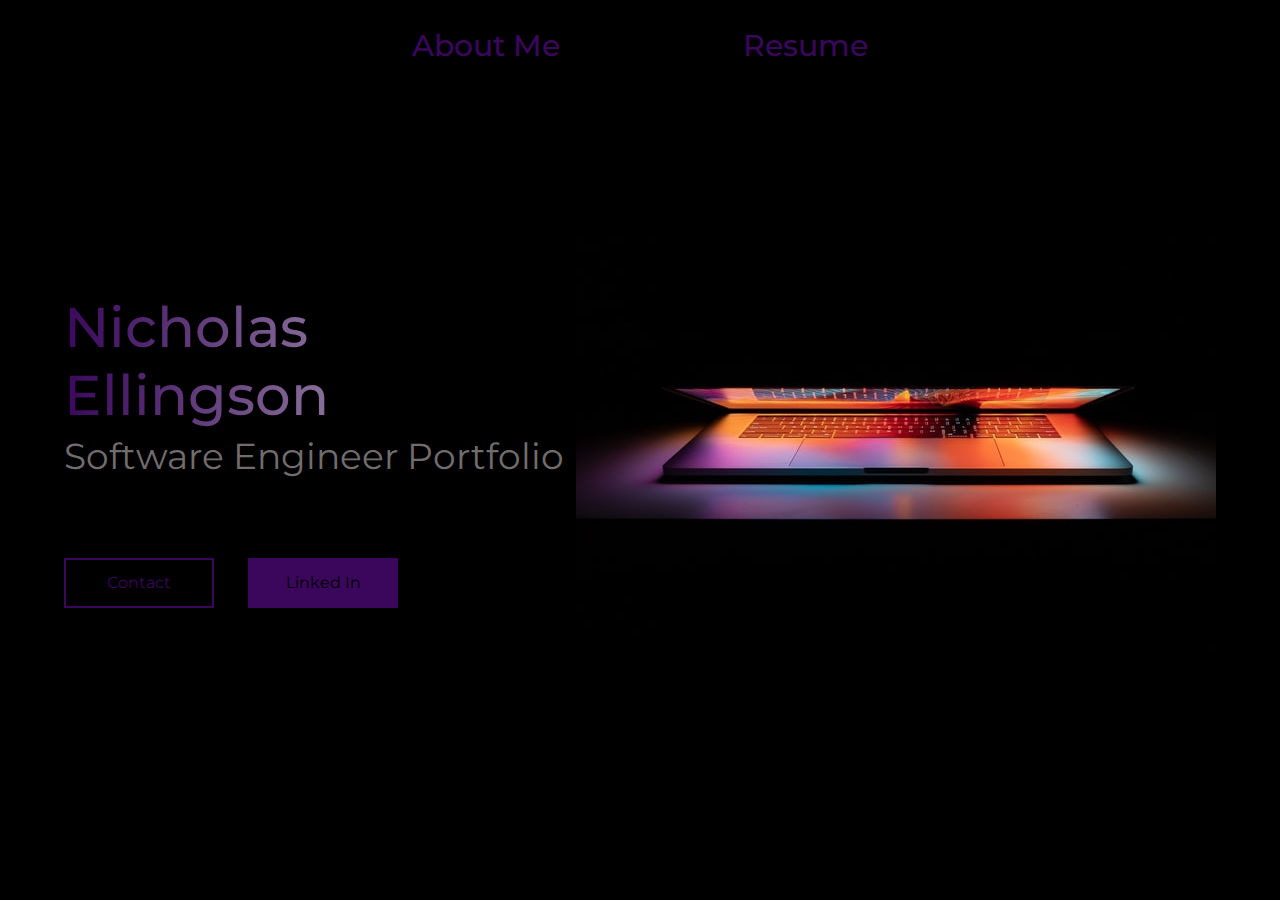
==== index.html @ 5e9bbbca "First commit" ====
<!DOCTYPE html>
<html lang="en">
<head>
    <meta charset="UTF-8">
    <meta http-equiv="X-UA-Compatible" content="IE=edge">
    <meta name="viewport" content="width=device-width, initial-scale=1.0">
    <title>Personal Portfolio</title>
    <link rel= "stylesheet" href= "styles.css" />
</head>
<body>
    <header>
    <nav>
        <ul class = "nav-links">
            <li><a class = "nav-link-about" href="#"> </a>About Me</a></li>
        </ul>
        <ul class = "nav-links-two">
            <li><a class = "nav-link-experience" href = "#"> </a>Resume</a></li>
        </ul>
        </div>
    </nav>
</header>

<main>


    <section class = "presentation">
        <div class ="introduction">
            <div class="intro-text">
                <h1>Nicholas Ellingson</h1>
                <p> Software Engineer Portfolio</p>
            </div>
            <div class="cta">
                <button class = "cta-select"> Contact</button>
                <button class = "cta-select1"> Linked In</button>
            </div>
        </div>

        <div class ="cover">
            <img src ="./picture/computer.jpg" alt = "Laptop" />
        </div>
    </section>

</main>

</body>
</html>
---- styles.css ----
@import url('https://fonts.googleapis.com/css2?family=Montserrat:wght@400;700&display=swap');


* {
    box-sizing: border-box;
    margin: 0;
    padding: 0;

}
body {
    font-family: 'Montserrat', sans-serif;
    background: black;
}



header {
    display:flex;
    width: 50%;
    margin:auto;
    height: 10vh;
    align-items: center;

}
nav{
    flex: 1;
    display:flex;
    font-weight: 500;
    display: flex;
    justify-content: space-around;
    color: rgb(58, 7, 92);
    font-size: 30px;
    cursor: pointer;
}
.nav-links{
    list-style: none;
}



.nav-links:hover{
color:rgb(150, 28, 221);
}

.nav-links-two{
    list-style: none;
}

.nav-links-two:hover{
    color:rgb(150, 28, 221);
    }


.presentation {
    display: flex;
    width: 90%;
    margin: auto;
    min-height: 80vh;
    align-items: center;
}

.introduction {
    flex: 1;
}

.cover {
    flex:1;
}

.intro-text h1{
    font-size: 56px;
    font-weight: 500;
    background: linear-gradient(to right, rgb(58, 7, 92), #d2d2d6);
    -webkit-background-clip: text;
    background-clip: text;
    -webkit-text-fill-color: transparent;
}

.intro-text p {
    margin-top: 5px;
    font-size: 36px;
    color: rgb(114, 109, 109);
}

.cta {
    padding: 50px 0px 0px 0px;
}

.cta-select {
    border: 2px solid rgb(58, 7, 92);
    background: transparent;
    color: rgb(58, 7, 92);
    width: 150px;
    height: 50px;
    cursor: pointer;
    font-family: 'Montserrat', sans-serif;
    font-size: 16px;
}

.cta-select:hover{
    color:rgb(150, 28, 221);
    border: 2px solid rgb(150, 28, 221);
}

.cta-select1 {
    background: rgb(58, 7, 92);
    color:black;
    border: none;
    width: 150px;
    height: 50px;
    cursor: pointer;
    font-family: 'Montserrat', sans-serif;
    font-size: 16px;
    margin: 30px 0px 0px 30px;
}

.cta-select1:hover{
    color:rgb(150, 28, 221);
    border: 2px solid rgb(150, 28, 221);
}

@media screen and (max-width: 1086px) {
    .presentation {
        flex-direction: column;
    }
    .introduction {
        margin-top: 5vh;
        text-align: center;
    }
    .nav-links {
        font-size: 22px;
        display: flex;
    }
    .nav-links-two{
        font-size: 22px;
        display: flex;
    }

}
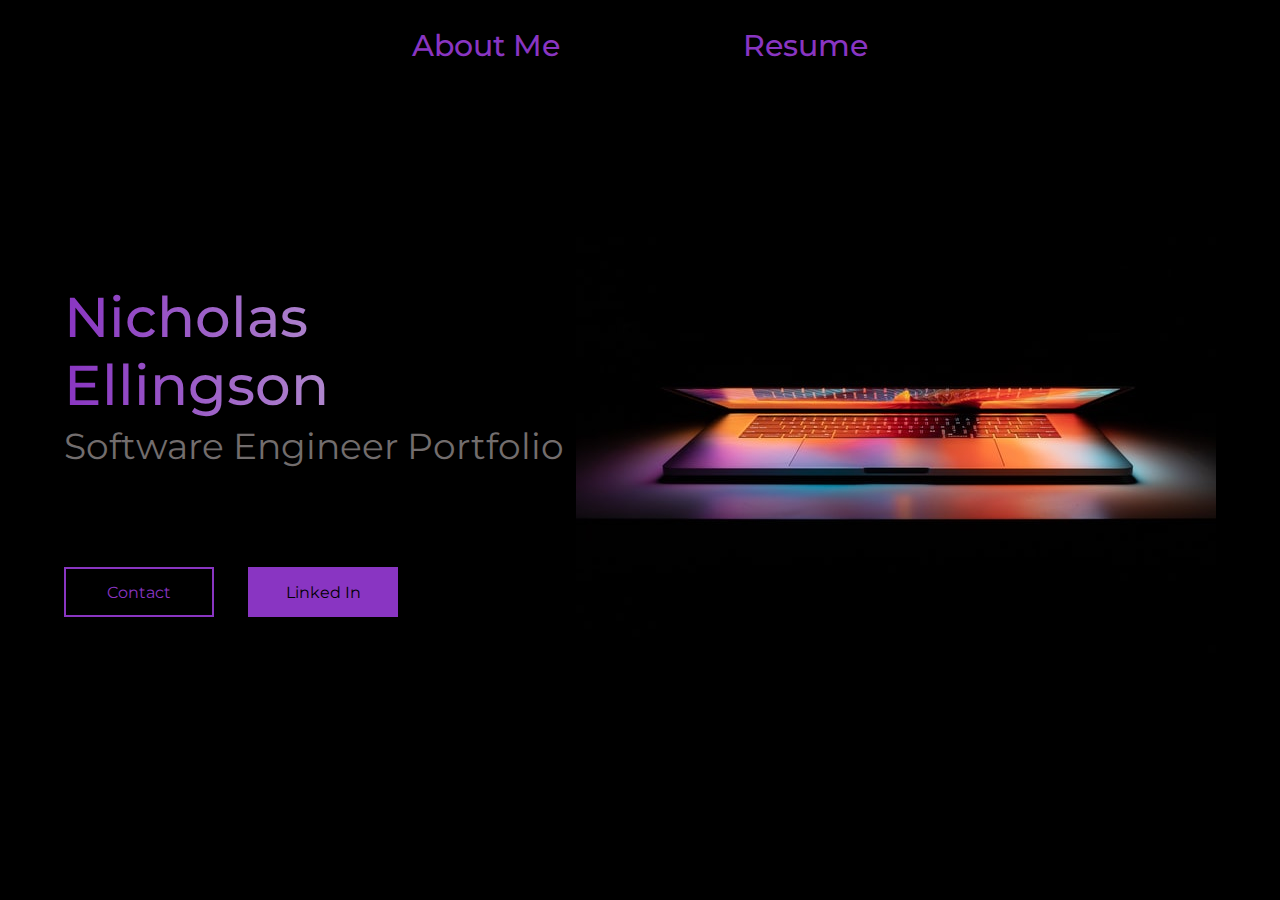
==== commit bffb2f5e: "Color updates and link update" ====
--- a/index.html
+++ b/index.html
@@ -30,8 +30,9 @@
                 <p> Software Engineer Portfolio</p>
             </div>
             <div class="cta">
+                <form>action = "https://www.linkedin.com/in/nicholasellingson/"</form>
                 <button class = "cta-select"> Contact</button>
-                <button class = "cta-select1"> Linked In</button>
+                <button class = "cta-select1" onclick= "window.open('https://www.linkedin.com/in/nicholasellingson/','blank')"> Linked In</button></a>
             </div>
         </div>
 
--- a/styles.css
+++ b/styles.css
@@ -28,7 +28,7 @@
     font-weight: 500;
     display: flex;
     justify-content: space-around;
-    color: rgb(58, 7, 92);
+    color: rgb(137, 53, 194);
     font-size: 30px;
     cursor: pointer;
 }
@@ -39,7 +39,7 @@
 
 
 .nav-links:hover{
-color:rgb(150, 28, 221);
+color:rgb(202, 130, 243);
 }
 
 .nav-links-two{
@@ -47,7 +47,7 @@
 }
 
 .nav-links-two:hover{
-    color:rgb(150, 28, 221);
+    color:rgb(202, 130, 243);
     }
 
 
@@ -70,7 +70,7 @@
 .intro-text h1{
     font-size: 56px;
     font-weight: 500;
-    background: linear-gradient(to right, rgb(58, 7, 92), #d2d2d6);
+    background: linear-gradient(to right, rgb(137, 53, 194), #d2d2d6);
     -webkit-background-clip: text;
     background-clip: text;
     -webkit-text-fill-color: transparent;
@@ -87,9 +87,9 @@
 }
 
 .cta-select {
-    border: 2px solid rgb(58, 7, 92);
+    border: 2px solid rgb(137, 53, 194);
     background: transparent;
-    color: rgb(58, 7, 92);
+    color: rgb(137, 53, 194);
     width: 150px;
     height: 50px;
     cursor: pointer;
@@ -98,12 +98,12 @@
 }
 
 .cta-select:hover{
-    color:rgb(150, 28, 221);
-    border: 2px solid rgb(150, 28, 221);
+    color:rgb(202, 130, 243);
+    border: 2px solid rgb(202, 130, 243);
 }
 
 .cta-select1 {
-    background: rgb(58, 7, 92);
+    background: rgb(137, 53, 194);
     color:black;
     border: none;
     width: 150px;
@@ -115,8 +115,8 @@
 }
 
 .cta-select1:hover{
-    color:rgb(150, 28, 221);
-    border: 2px solid rgb(150, 28, 221);
+    color:rgb(202, 130, 243);
+    border: 2px solid rgb(202, 130, 243);;
 }
 
 @media screen and (max-width: 1086px) {
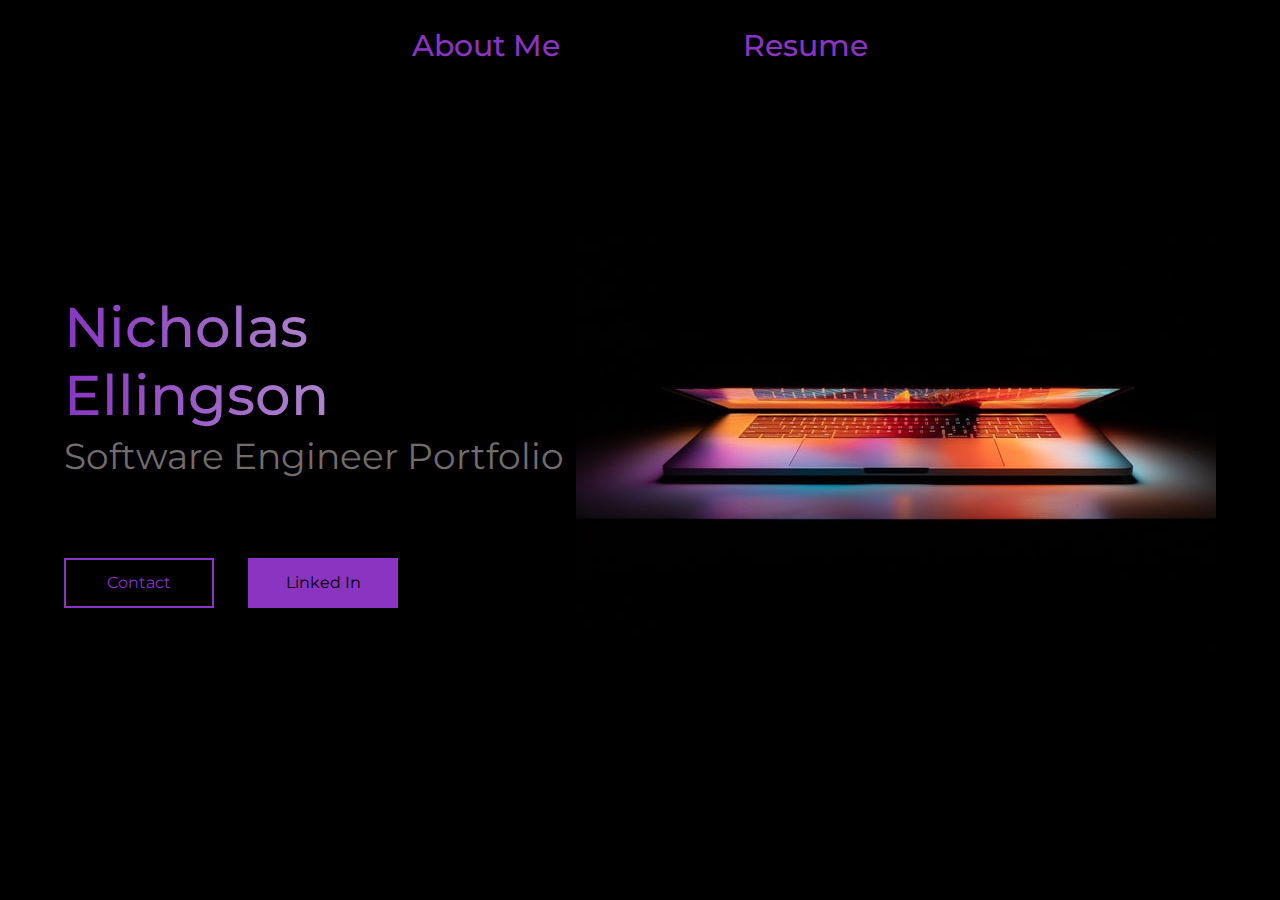
==== commit 76517d9e: "Added email link" ====
--- a/index.html
+++ b/index.html
@@ -30,8 +30,7 @@
                 <p> Software Engineer Portfolio</p>
             </div>
             <div class="cta">
-                <form>action = "https://www.linkedin.com/in/nicholasellingson/"</form>
-                <button class = "cta-select"> Contact</button>
+                <a href = "mailto:ellin442@umn.edu"><button class = "cta-select"> Contact</button></a>
                 <button class = "cta-select1" onclick= "window.open('https://www.linkedin.com/in/nicholasellingson/','blank')"> Linked In</button></a>
             </div>
         </div>
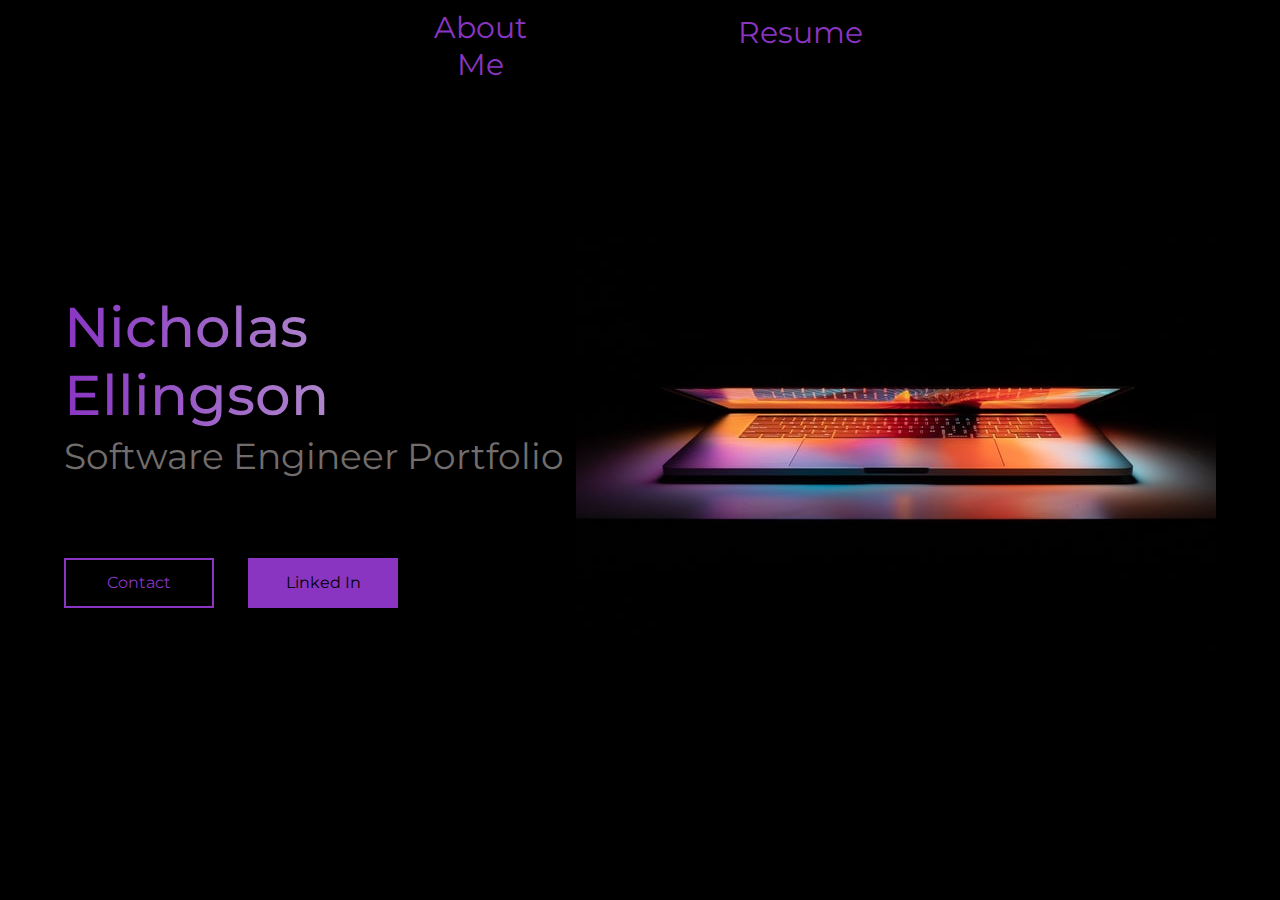
==== commit d2f8cbf8: "Changes to nav links" ====
--- a/index.html
+++ b/index.html
@@ -9,16 +9,13 @@
 </head>
 <body>
     <header>
-    <nav>
-        <ul class = "nav-links">
-            <li><a class = "nav-link-about" href="#"> </a>About Me</a></li>
-        </ul>
-        <ul class = "nav-links-two">
-            <li><a class = "nav-link-experience" href = "#"> </a>Resume</a></li>
-        </ul>
-        </div>
-    </nav>
-</header>
+        <nav>
+
+            </div>
+            <a href = "aboutme.html"><button class = "about-me-button"> About Me </button></a>
+            <a href = "resume.html"><button class = "resume-button"> Resume </button></a>
+        </nav>
+    </header>
 
 <main>
 
@@ -43,4 +40,6 @@
 </main>
 
 </body>
-</html>+</html>
+
+
--- a/styles.css
+++ b/styles.css
@@ -51,6 +51,39 @@
     }
 
 
+.about-me-button {
+    border: 2px solid black;
+    background: transparent;
+    color: rgb(137, 53, 194);
+    width: 150px;
+    height: 50px;
+    cursor: pointer;
+    font-family: 'Montserrat', sans-serif;
+    font-size: 30px;
+    }
+
+.about-me-button:hover{
+    color:rgb(202, 130, 243);
+    }
+
+.resume-button {
+    border: 2px solid black;
+    background: transparent;
+    color: rgb(137, 53, 194);
+    width: 150px;
+    height: 50px;
+    cursor: pointer;
+    font-family: 'Montserrat', sans-serif;
+    font-size: 30px;
+        }
+    
+.resume-button:hover{
+    color:rgb(202, 130, 243);
+        }
+
+
+
+
 .presentation {
     display: flex;
     width: 90%;
@@ -97,6 +130,8 @@
     font-size: 16px;
 }
 
+
+
 .cta-select:hover{
     color:rgb(202, 130, 243);
     border: 2px solid rgb(202, 130, 243);
